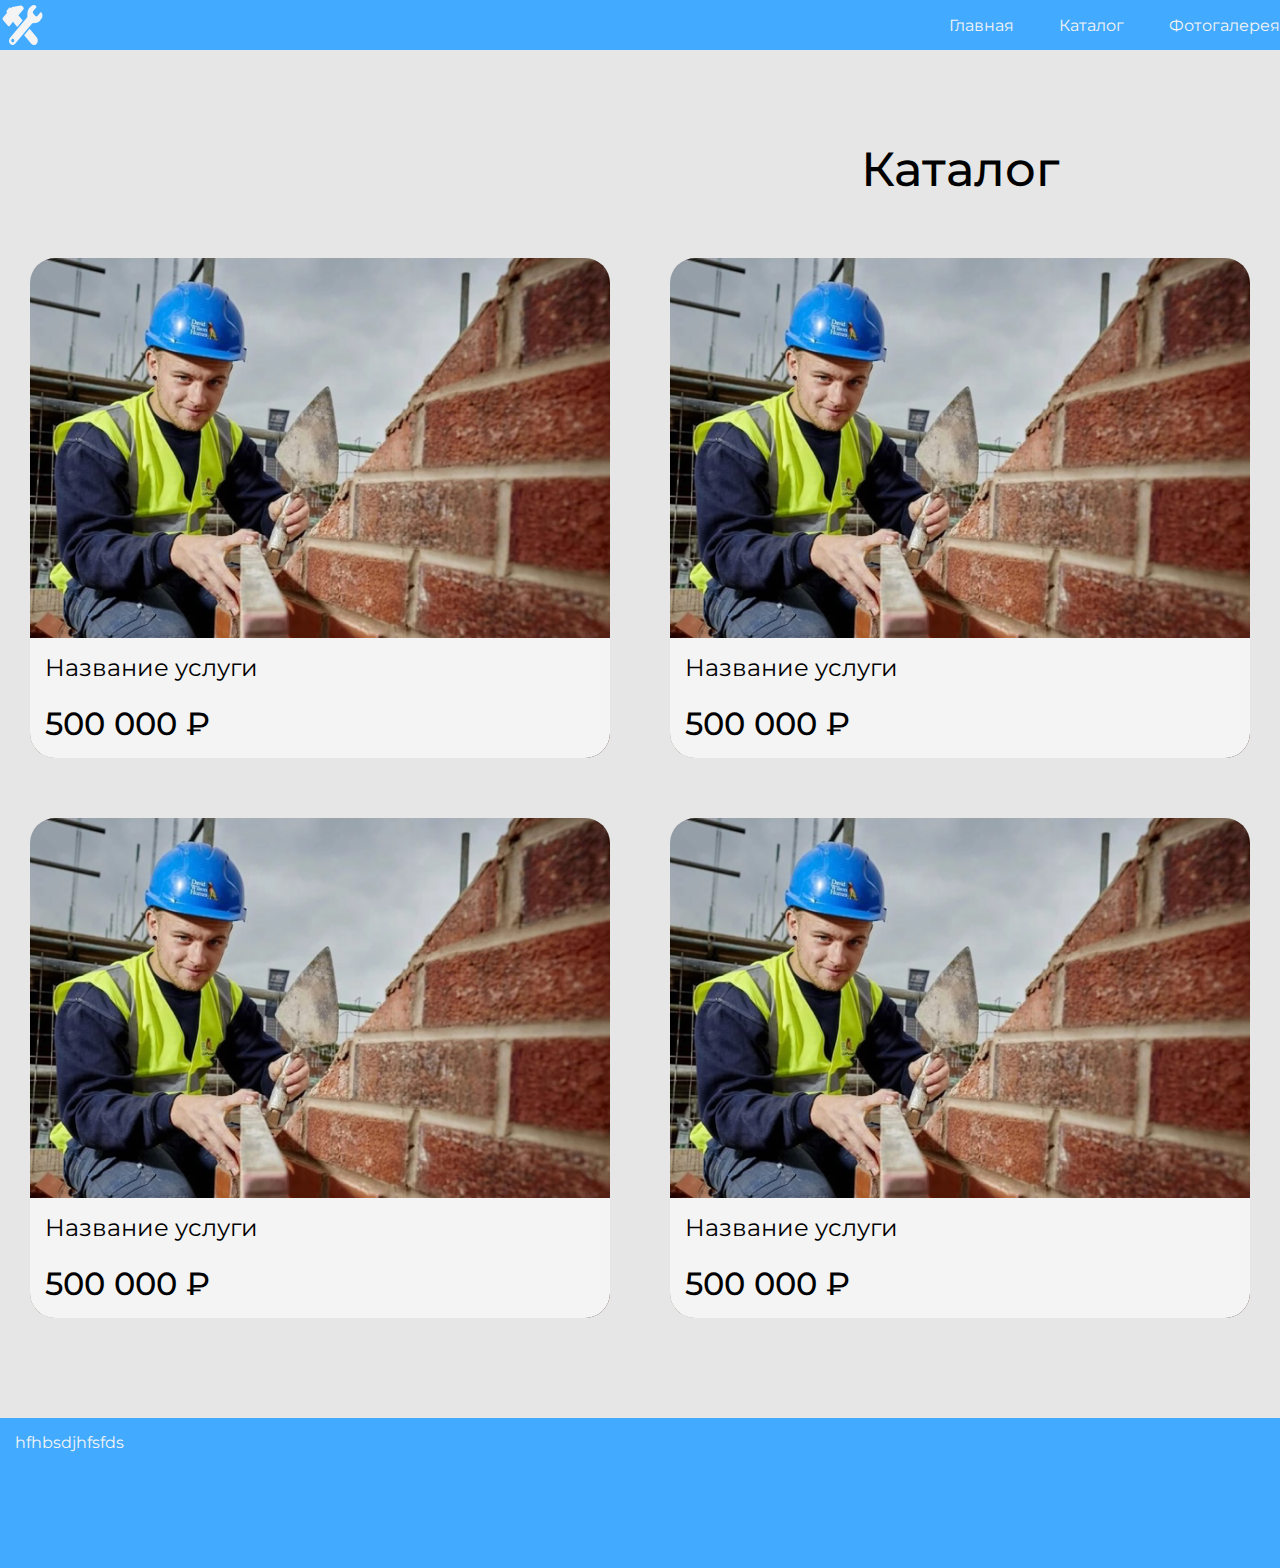
==== pgs/catalog.html @ 31943cb0 "Update-2" ====
<!DOCTYPE html>
<html lang="ru">
<head>
    <meta charset="UTF-8">
    <meta name="viewport" content="width=device-width, initial-scale=1.0">
    <meta name="keywords" content="Раздолбай сервис, аывалотвыгшаувытащшцатщшзцуатшцщуа">
    <title>Раздолбай сервис</title>
    <link rel="stylesheet" href="../styles/reset.css">
    <link rel="stylesheet" href="../styles/style.css">
</head>
<body>
    <header>
        <div class="header-container">
            <img src="../img/Логотип.svg" class="logo">
            <div class="links">
                <a href="../index.html">Главная</a>
                <a href="../pgs/catalog.html">Каталог</a>
                <a href="../pgs/gallery.html">Фотогалерея</a>
            </div>
        </div>
    </header>
    <main>
        <div class="services__catalog">
            <h1>Каталог</h1>
            <div class="container">
                <div class="services__card">
                    <img src="../img/Картинка.png">
                    <div class="services__card__description">
                        <p>Название услуги</p>
                        <h3>500 000 ₽</h3>
                    </div>
                </div>
                <div class="services__card">
                    <img src="../img/Картинка.png">
                    <div class="services__card__description">
                        <p>Название услуги</p>
                        <h3>500 000 ₽</h3>
                    </div>
                </div>
                <div class="services__card">
                    <img src="../img/Картинка.png">
                    <div class="services__card__description">
                        <p>Название услуги</p>
                        <h3>500 000 ₽</h3>
                    </div>
                </div>
                <div class="services__card">
                    <img src="../img/Картинка.png">
                    <div class="services__card__description">
                        <p>Название услуги</p>
                        <h3>500 000 ₽</h3>
                    </div>
                </div>
                <div class="services__card">
                    <img src="../img/Картинка.png">
                    <div class="services__card__description">
                        <p>Название услуги</p>
                        <h3>500 000 ₽</h3>
                    </div>
                </div>
                <div class="services__card">
                    <img src="../img/Картинка.png">
                    <div class="services__card__description">
                        <p>Название услуги</p>
                        <h3>500 000 ₽</h3>
                    </div>
                </div>
            </div>
        </div>
    </main>
    <footer>
        <p>hfhbsdjhfsfds</p>
    </footer>
</body>
</html>
---- styles/style.css ----
@font-face {
    font-family: Montserrat;
    src: url("../fonts/Montserrat/Montserrat-VariableFont_wght.ttf");
}
body {
    background: #E6E6E6;
}
header {
    display: flex;
    justify-content: center;
    align-items: center;
    background: #42AAFF;
    height: 50px;
}
.logo {
    width: 45px;
    height: 40px;
}
.header-container {
    display: flex;
    justify-content: space-between;
    width: 1440px;
    align-items: center;
}
header a {
    font-size: 16px;
    color: #F4F4F4;
}
.links{
    font-size: 16px;
    display: flex;
    gap: 45px;
    color: #F4F4F4;
    font-family: Montserrat, serif;
    font-weight: 400;
}
main {
    display: flex;
    width: 1920px;
    padding-left: 30px;
    padding-right: 30px;
    padding-top: 30px;
    flex-direction: column;
    align-items: center;
}
.hero {
    display: flex;
    width: 1920px;
    height: 1030px;
    background: url("../img/Задний фон.png");
    align-items: center;
    flex-direction: column;
}
.hero h1 {
    padding-top: 200px;
    font-family: Montserrat, serif;
    font-size: 96px;
    color: #F4F4F4;
    font-weight: 500;
}
.hero p {
    padding-top: 30px;
    font-family: Montserrat, serif;
    font-size: 32px;
    color: #F4F4F4;
    font-weight: 400;
}
.description {
    background: #F4F4F4;
    border-radius: 25px;
    width: 100%;
    font-family: Montserrat, serif;
    font-size: 24px;
    color: #000000;
    padding: 15px;
}
.services__catalog {
    padding-top: 60px;
    display: flex;
    flex-direction: column;
    align-items: center;
    font-family: Montserrat, serif;
    font-size: 48px;
    font-weight: 500;
    color: #000000;
    gap: 60px;
}
.container {
    display: flex;
    gap: 60px;
    flex-wrap: wrap;
}
.services__card {
    width: 580px;
    height: 500px;
    display: flex;
    align-items: flex-end;
}
.services__card img {
    position: absolute;
    z-index: 1;
    border-radius: 25px;
}
.services__card__description {
    z-index: 2;
    background: #F4F4F4;
    display: flex;
    max-height: 120px;
    border-bottom-left-radius: 25px;
    border-bottom-right-radius: 25px;
    flex-direction: column;
    justify-content: space-between;
    gap: 22px;
    padding: 15px;
    width: 100%
}
.services__card__description p {
    font-family: Montserrat, serif;
    font-size: 24px;
    font-weight: 400;
}
.services__card__description h3 {
    font-family: Montserrat, serif;
    font-size: 32px;
    font-weight: 500;
}
button {
    font-family: Montserrat, serif;
    font-size: 36px;
    font-weight: 500;
    color: #F4F4F4;
    background: #42AAFF;
    padding: 20px 50px;
    border-radius: 25px;
}
.gallery {
    padding-top: 60px;
    display: flex;
    gap: 60px;
    flex-direction: column;
    align-items: center;
    font-family: Montserrat, serif;
    font-size: 48px;
    font-weight: 500;
    color: #000000;
}
.gallery__card {
    width: 580px;
    height: 500px;
    display: flex;
}
.gallery__card img {
    border-radius: 25px;
}
footer {
    margin-top: 100px;
    padding: 15px;
    background: #42AAFF;
    width: 1920px;
    height: 150px;
    display: flex;
    font-family: Montserrat, serif;
    font-size: 16px;
    font-weight: 400;
    color: #F4F4F4;
}
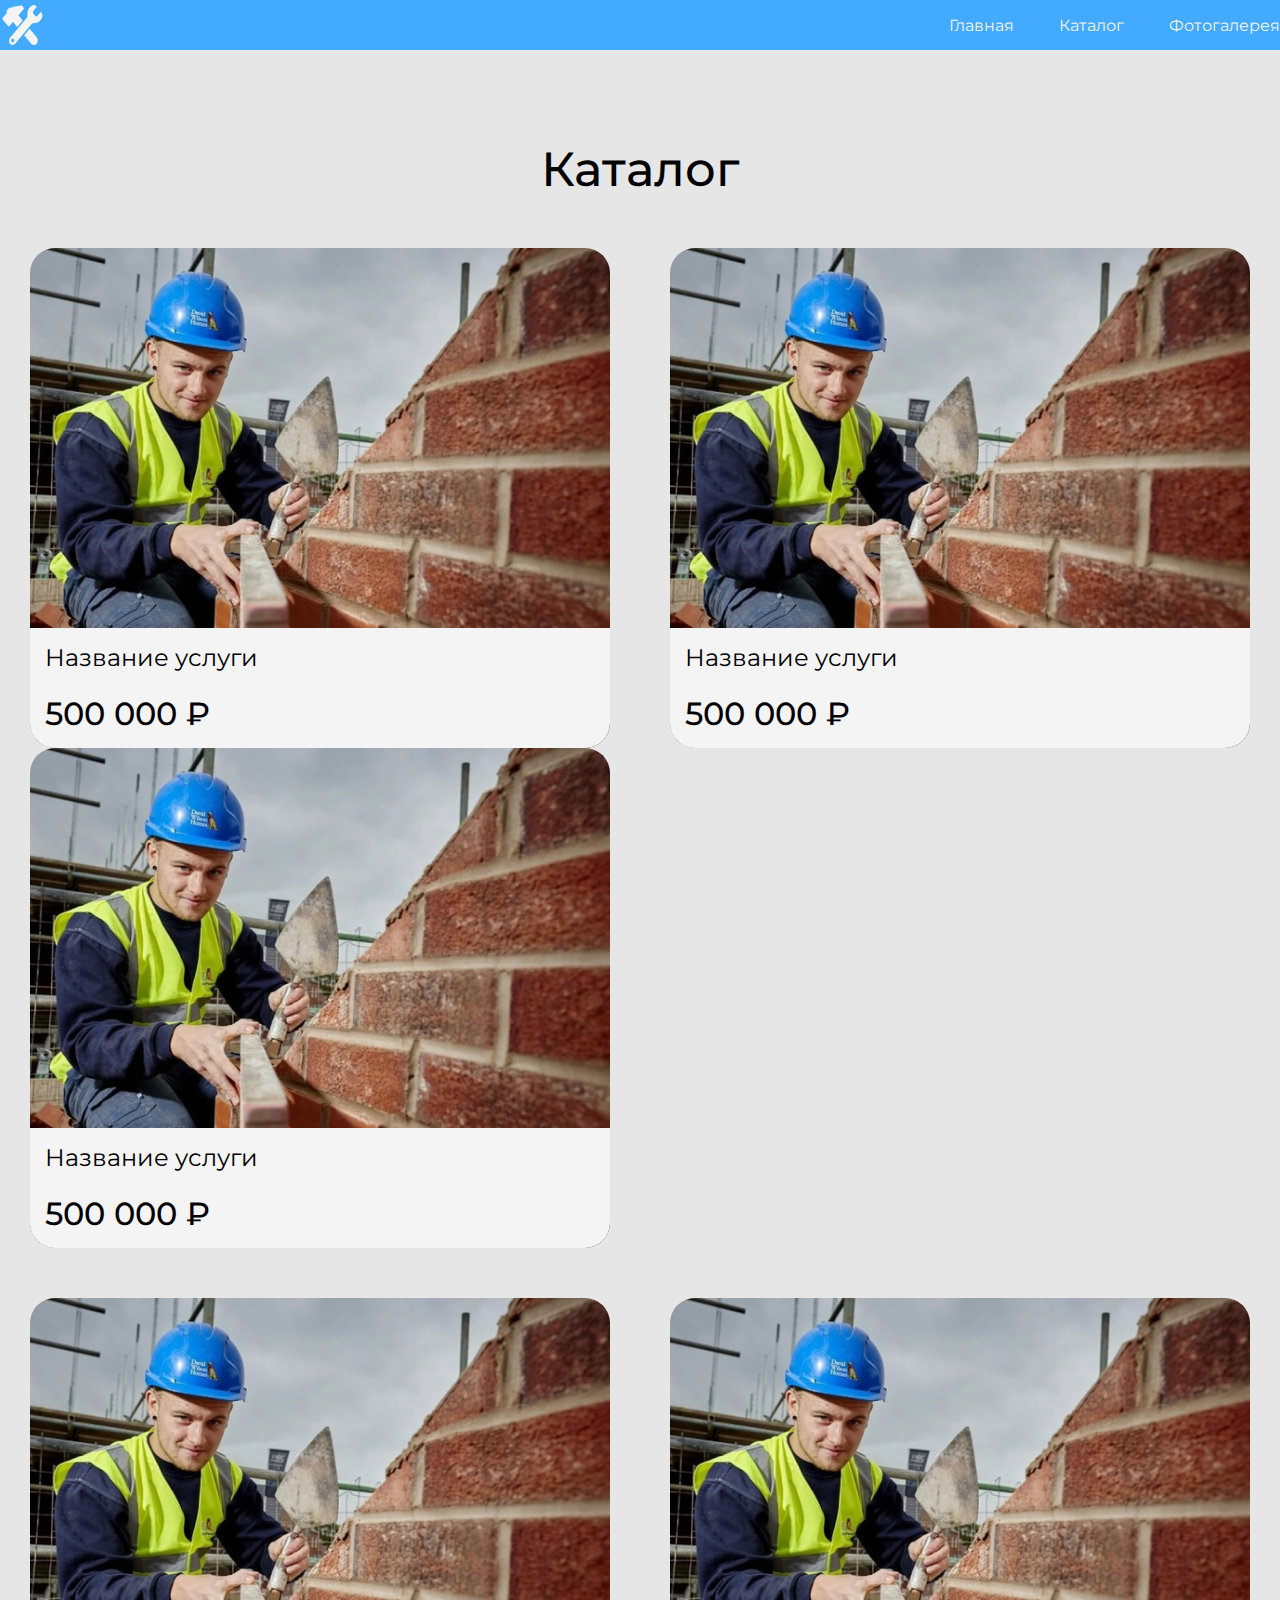
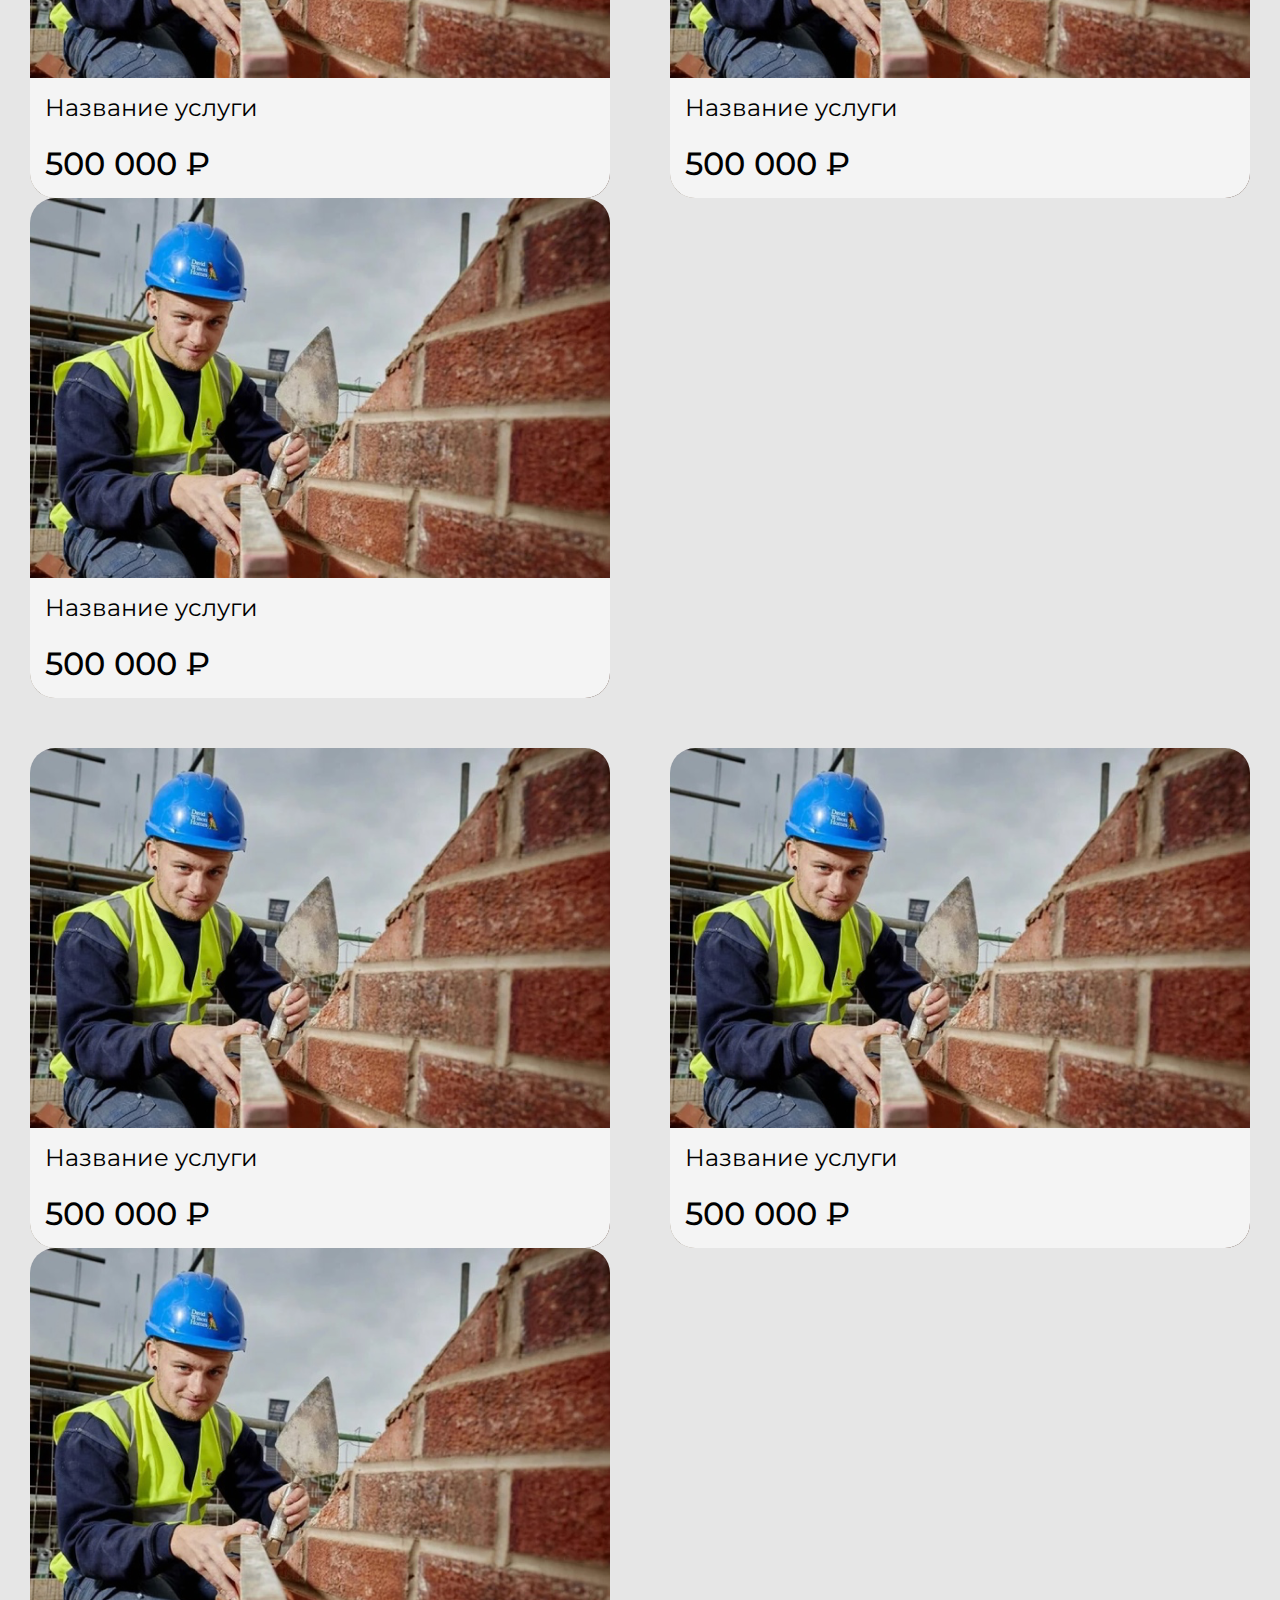
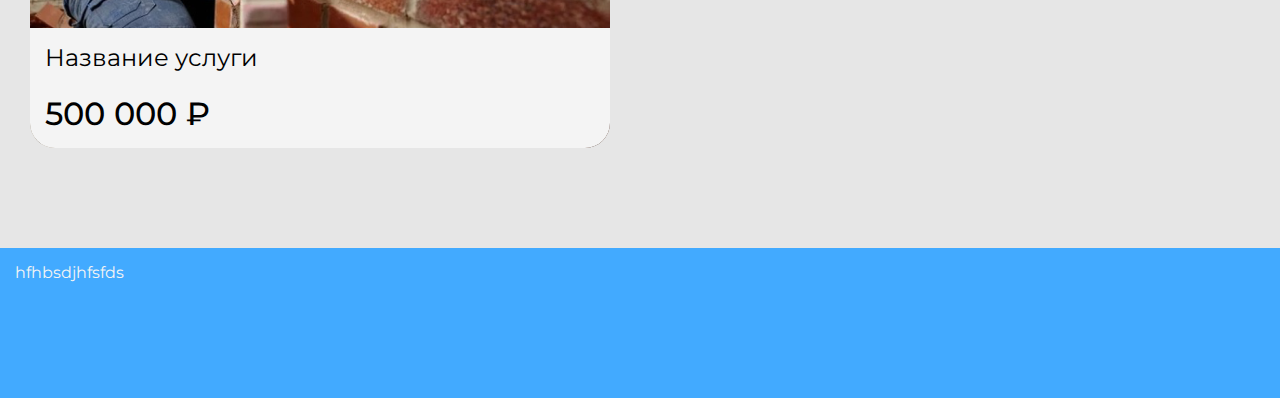
==== commit 0aa84425: "Update-4" ====
--- a/pgs/catalog.html
+++ b/pgs/catalog.html
@@ -11,7 +11,7 @@
 <body>
     <header>
         <div class="header-container">
-            <img src="../img/Логотип.svg" class="logo">
+            <img src="../img/logo.svg" class="logo">
             <div class="links">
                 <a href="../index.html">Главная</a>
                 <a href="../pgs/catalog.html">Каталог</a>
@@ -23,46 +23,73 @@
         <div class="services__catalog">
             <h1>Каталог</h1>
             <div class="container">
-                <div class="services__card">
-                    <img src="../img/Картинка.png">
-                    <div class="services__card__description">
-                        <p>Название услуги</p>
-                        <h3>500 000 ₽</h3>
+                <div class="category">
+                    <div class="services__card" onclick="window.location.href='srv__pgs/example.html'">
+                        <img src="../img/img.png">
+                        <div class="services__card__description">
+                            <p>Название услуги</p>
+                            <h3>500 000 ₽</h3>
+                        </div>
+                    </div>
+                    <div class="services__card">
+                        <img src="../img/img.png">
+                        <div class="services__card__description">
+                            <p>Название услуги</p>
+                            <h3>500 000 ₽</h3>
+                        </div>
+                    </div>
+                    <div class="services__card">
+                        <img src="../img/img.png">
+                        <div class="services__card__description">
+                            <p>Название услуги</p>
+                            <h3>500 000 ₽</h3>
+                        </div>
                     </div>
                 </div>
-                <div class="services__card">
-                    <img src="../img/Картинка.png">
-                    <div class="services__card__description">
-                        <p>Название услуги</p>
-                        <h3>500 000 ₽</h3>
+                <div class="category">
+                    <div class="services__card" onclick="window.location.href='srv__pgs/example.html'">
+                        <img src="../img/img.png">
+                        <div class="services__card__description">
+                            <p>Название услуги</p>
+                            <h3>500 000 ₽</h3>
+                        </div>
+                    </div>
+                    <div class="services__card">
+                        <img src="../img/img.png">
+                        <div class="services__card__description">
+                            <p>Название услуги</p>
+                            <h3>500 000 ₽</h3>
+                        </div>
+                    </div>
+                    <div class="services__card">
+                        <img src="../img/img.png">
+                        <div class="services__card__description">
+                            <p>Название услуги</p>
+                            <h3>500 000 ₽</h3>
+                        </div>
                     </div>
                 </div>
-                <div class="services__card">
-                    <img src="../img/Картинка.png">
-                    <div class="services__card__description">
-                        <p>Название услуги</p>
-                        <h3>500 000 ₽</h3>
+                <div class="category">
+                    <div class="services__card" onclick="window.location.href='srv__pgs/example.html'">
+                        <img src="../img/img.png">
+                        <div class="services__card__description">
+                            <p>Название услуги</p>
+                            <h3>500 000 ₽</h3>
+                        </div>
                     </div>
-                </div>
-                <div class="services__card">
-                    <img src="../img/Картинка.png">
-                    <div class="services__card__description">
-                        <p>Название услуги</p>
-                        <h3>500 000 ₽</h3>
+                    <div class="services__card">
+                        <img src="../img/img.png">
+                        <div class="services__card__description">
+                            <p>Название услуги</p>
+                            <h3>500 000 ₽</h3>
+                        </div>
                     </div>
-                </div>
-                <div class="services__card">
-                    <img src="../img/Картинка.png">
-                    <div class="services__card__description">
-                        <p>Название услуги</p>
-                        <h3>500 000 ₽</h3>
-                    </div>
-                </div>
-                <div class="services__card">
-                    <img src="../img/Картинка.png">
-                    <div class="services__card__description">
-                        <p>Название услуги</p>
-                        <h3>500 000 ₽</h3>
+                    <div class="services__card">
+                        <img src="../img/img.png">
+                        <div class="services__card__description">
+                            <p>Название услуги</p>
+                            <h3>500 000 ₽</h3>
+                        </div>
                     </div>
                 </div>
             </div>
--- a/styles/style.css
+++ b/styles/style.css
@@ -19,7 +19,8 @@
 .header-container {
     display: flex;
     justify-content: space-between;
-    width: 1440px;
+    max-width: 1440px;
+    width: 100%;
     align-items: center;
 }
 header a {
@@ -36,7 +37,8 @@
 }
 main {
     display: flex;
-    width: 1920px;
+    max-width: 1920px;
+    width: 100%;
     padding-left: 30px;
     padding-right: 30px;
     padding-top: 30px;
@@ -45,9 +47,10 @@
 }
 .hero {
     display: flex;
-    width: 1920px;
+    max-width: 1920px;
+    width: 100%;
     height: 1030px;
-    background: url("../img/Задний фон.png");
+    background: url("../img/background.png");
     align-items: center;
     flex-direction: column;
 }
@@ -68,6 +71,7 @@
 .description {
     background: #F4F4F4;
     border-radius: 25px;
+    max-width: 1920px;
     width: 100%;
     font-family: Montserrat, serif;
     font-size: 24px;
@@ -83,18 +87,40 @@
     font-size: 48px;
     font-weight: 500;
     color: #000000;
-    gap: 60px;
+    gap: 50px;
+    max-width: 1920px;
+    width: 100%;
+}
+.category {
+    display: flex;
+    justify-content: space-between;
+    flex-wrap: wrap;
+    max-width: 1920px;
+    width: 100%;
 }
 .container {
     display: flex;
-    gap: 60px;
-    flex-wrap: wrap;
+    justify-content: space-between;
+    flex-wrap: wrap;
+    max-width: 1920px;
+    width: 100%;
+    gap: 50px;
+}
+.photo__container {
+    display: flex;
+    justify-content: space-between;
+    flex-wrap: wrap;
+    max-width: 1920px;
+    width: 100%;
+    gap: 50px;
 }
 .services__card {
-    width: 580px;
+    max-width: 580px;
+    width: 100%;
     height: 500px;
     display: flex;
     align-items: flex-end;
+    cursor: pointer;
 }
 .services__card img {
     position: absolute;
@@ -134,9 +160,11 @@
     border-radius: 25px;
 }
 .gallery {
+    max-width: 1920px;
+    width: 100%;
     padding-top: 60px;
     display: flex;
-    gap: 60px;
+    gap: 50px;
     flex-direction: column;
     align-items: center;
     font-family: Montserrat, serif;
@@ -145,22 +173,96 @@
     color: #000000;
 }
 .gallery__card {
-    width: 580px;
+    max-width: 580px;
+    width: 100%;
     height: 500px;
     display: flex;
 }
 .gallery__card img {
     border-radius: 25px;
+}
+.background {
+    display: none;
+    top: 0;
+    position: fixed;
+    background: rgba(46, 46, 46, 0.8);
+    max-width: 1920px;
+    width: 100%;
+    height: 100%;
 }
 footer {
     margin-top: 100px;
     padding: 15px;
     background: #42AAFF;
-    width: 1920px;
+    max-width: 1920px;
+    width: 100%;
     height: 150px;
     display: flex;
     font-family: Montserrat, serif;
     font-size: 16px;
     font-weight: 400;
     color: #F4F4F4;
+}
+.service__card {
+    max-width: 580px;
+    width: 100%;
+    height: 708px;
+    display: flex;
+    flex-direction: column;
+}
+.service__card img {
+    border-top-right-radius: 25px;
+    border-top-left-radius: 25px;
+}
+.service__card__description {
+    z-index: 2;
+    background: #F4F4F4;
+    display: flex;
+    max-height: 208px;
+    border-bottom-left-radius: 25px;
+    border-bottom-right-radius: 25px;
+    flex-direction: column;
+    justify-content: space-between;
+    align-items: center;
+    gap: 40px;
+    padding: 30px 0 20px 0;
+    width: 100%
+}
+.service__card__description p {
+    font-family: Montserrat, serif;
+    font-size: 48px;
+    font-weight: 400;
+}
+.service__card__description h3 {
+    font-family: Montserrat, serif;
+    font-size: 48px;
+    font-weight: 500;
+}
+.full__description {
+    max-width: 1180px;
+    width: 100%;
+    height: 708px;
+    padding: 15px;
+    margin-left: 40px;
+    background: #F4F4F4;
+    font-family: Montserrat, serif;
+    font-size: 32px;
+    border-radius: 25px;
+}
+.srv__container {
+    display: flex;
+    justify-content: space-between;
+    flex-wrap: wrap;
+    max-width: 1920px;
+    width: 100%;
+}
+.photo__examples {
+    padding-top: 60px;
+    display: flex;
+    gap: 50px;
+    flex-direction: column;
+    align-items: center;
+    font-family: Montserrat, serif;
+    font-size: 48px;
+    font-weight: 500;
 }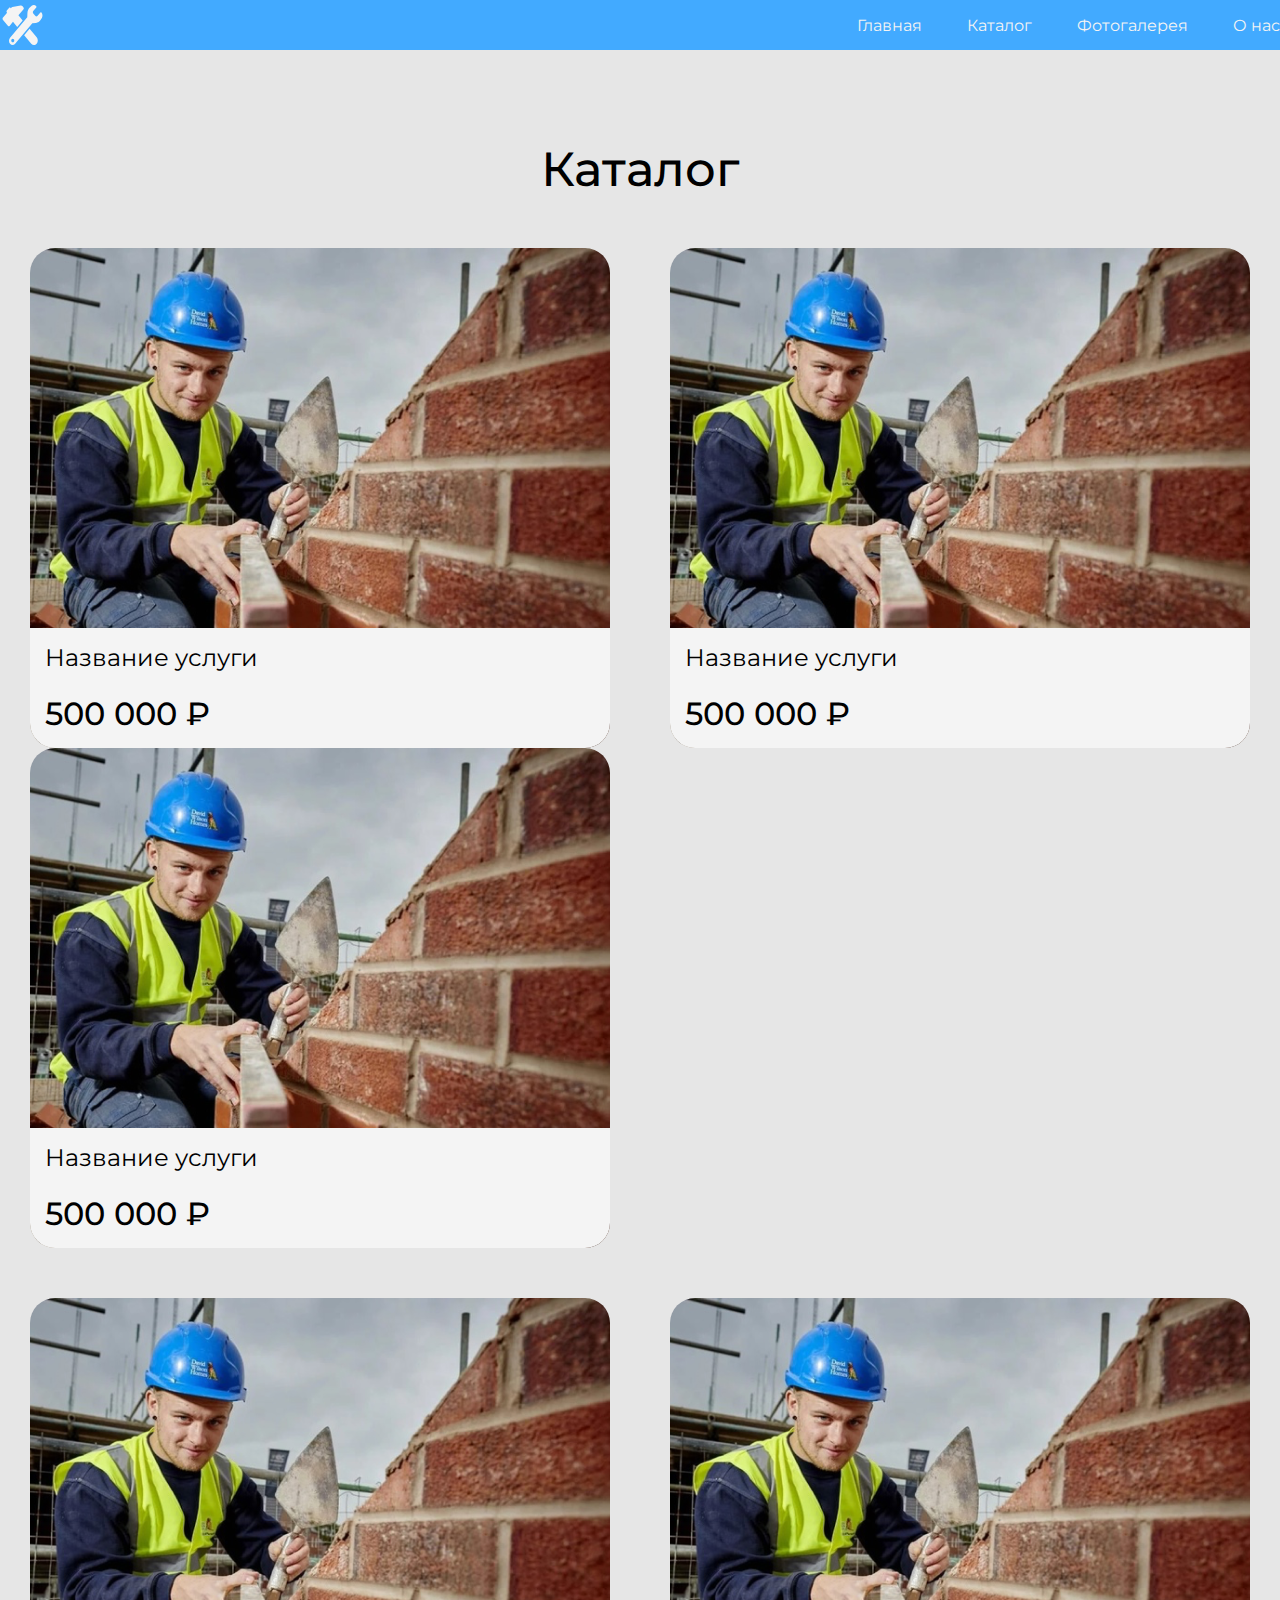
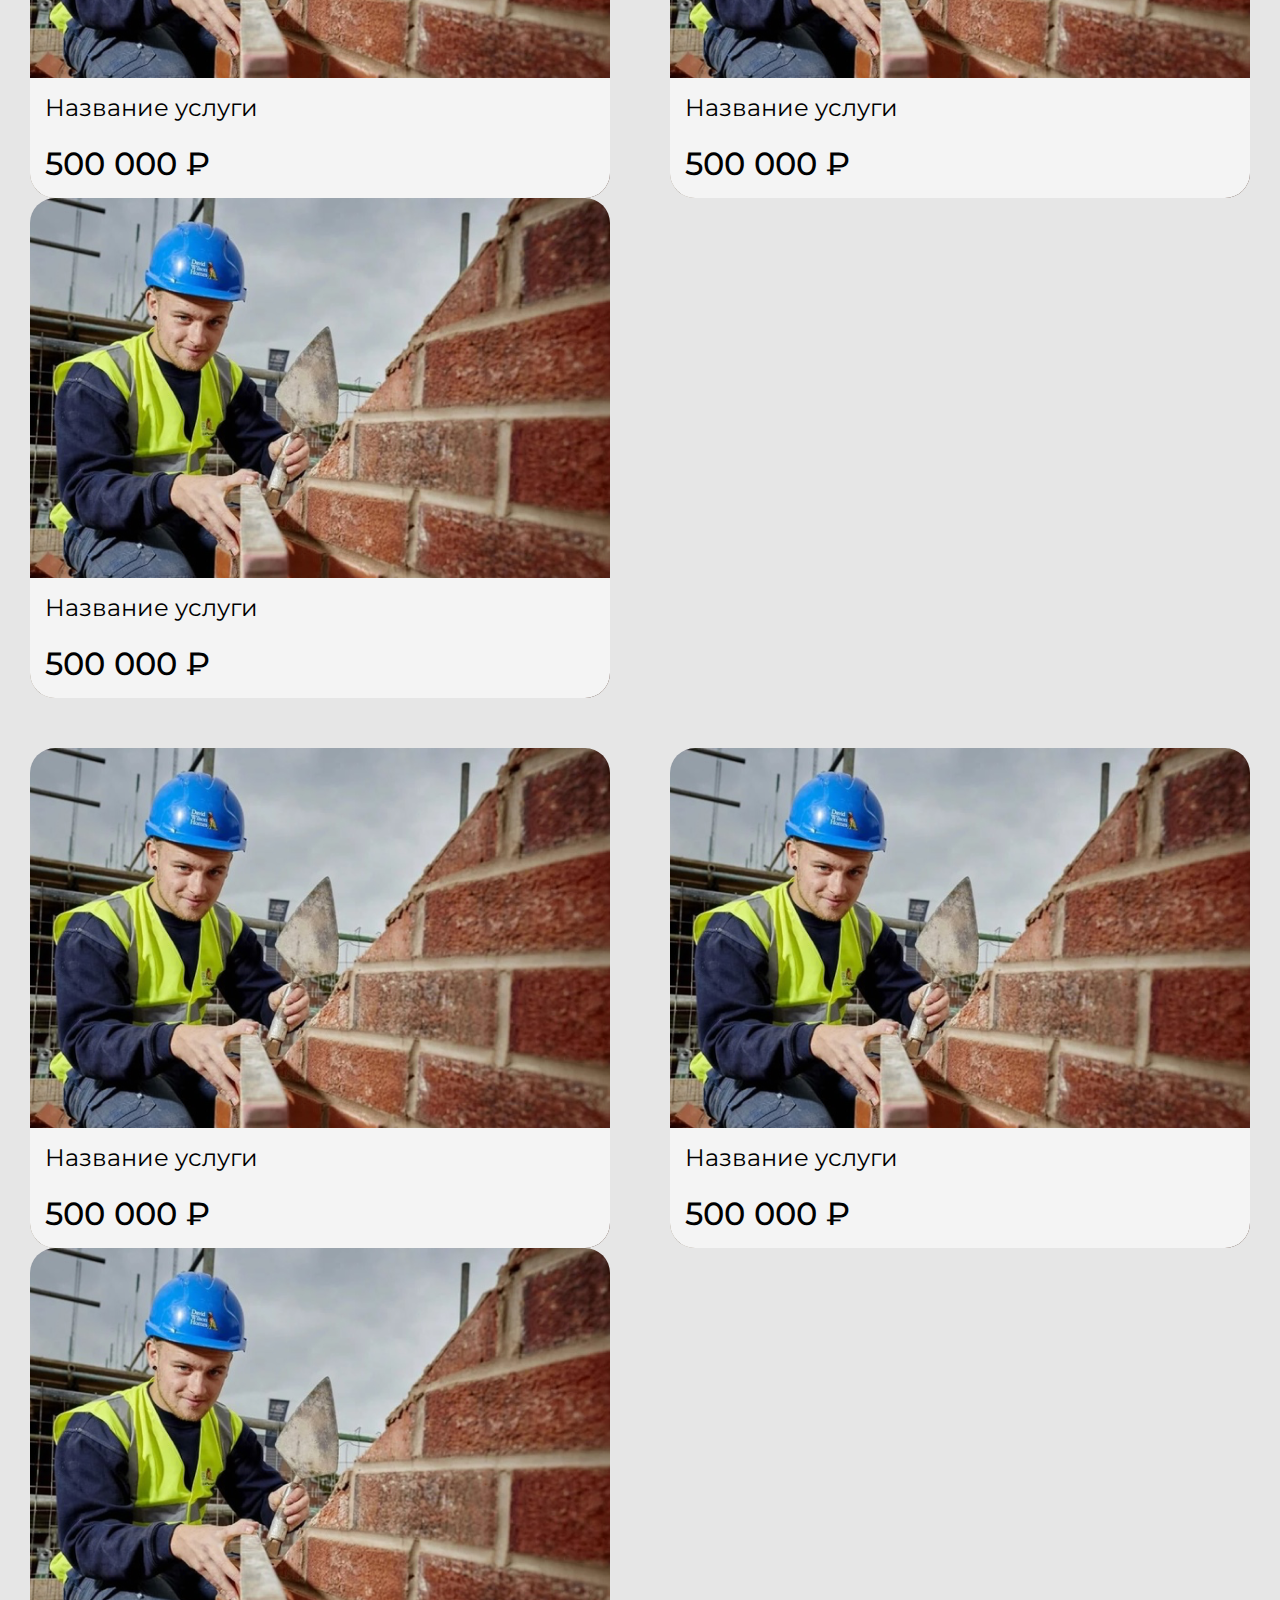
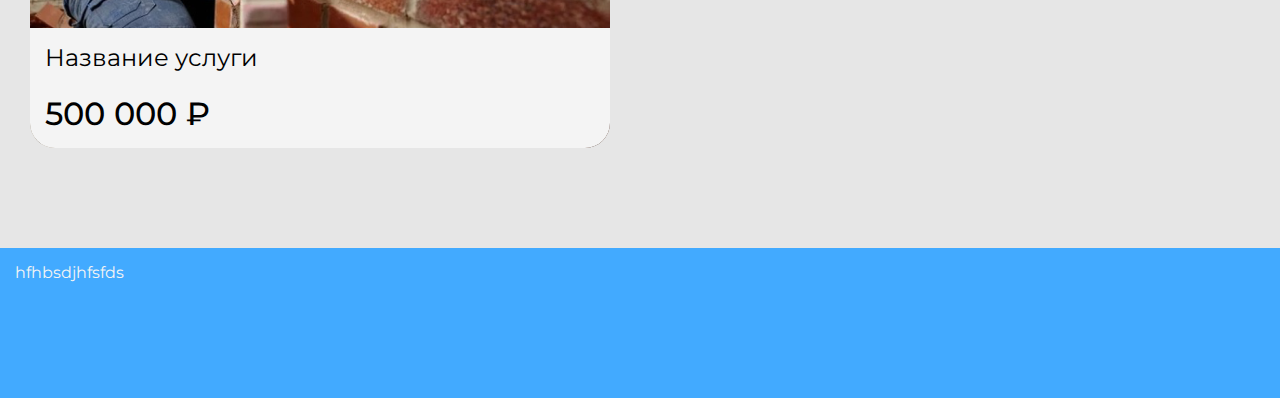
==== commit b06e3c71: "Update-4.1" ====
--- a/pgs/catalog.html
+++ b/pgs/catalog.html
@@ -16,6 +16,7 @@
                 <a href="../index.html">Главная</a>
                 <a href="../pgs/catalog.html">Каталог</a>
                 <a href="../pgs/gallery.html">Фотогалерея</a>
+                <a href="../pgs/about.html">О нас</a>
             </div>
         </div>
     </header>
--- a/styles/style.css
+++ b/styles/style.css
@@ -110,6 +110,22 @@
     display: flex;
     justify-content: space-between;
     flex-wrap: wrap;
+    max-width: 1920px;
+    width: 100%;
+    gap: 50px;
+}
+.home-container {
+    display: flex;
+    justify-content: space-between;
+    flex-wrap: nowrap;
+    max-width: 1920px;
+    width: 100%;
+    gap: 50px;
+}
+.home-photo__container {
+    display: flex;
+    justify-content: space-between;
+    flex-wrap: nowrap;
     max-width: 1920px;
     width: 100%;
     gap: 50px;
